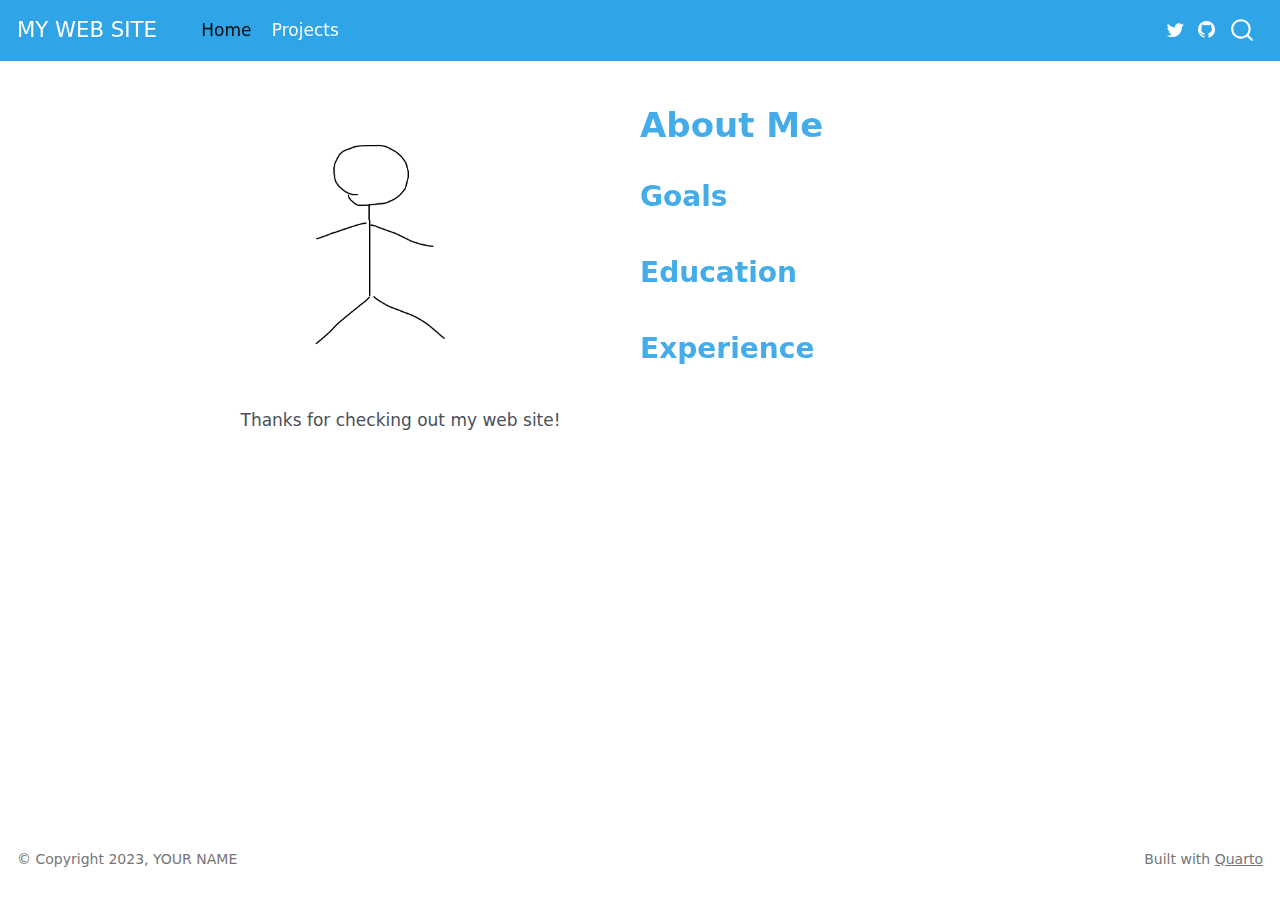
==== docs/index.html @ 5199b9a0 "Initial commit" ====
<!DOCTYPE html>
<html xmlns="http://www.w3.org/1999/xhtml" lang="en" xml:lang="en"><head>

<meta charset="utf-8">
<meta name="generator" content="quarto-1.3.361">

<meta name="viewport" content="width=device-width, initial-scale=1.0, user-scalable=yes">


<title>MY WEB SITE - About Me</title>
<style>
code{white-space: pre-wrap;}
span.smallcaps{font-variant: small-caps;}
div.columns{display: flex; gap: min(4vw, 1.5em);}
div.column{flex: auto; overflow-x: auto;}
div.hanging-indent{margin-left: 1.5em; text-indent: -1.5em;}
ul.task-list{list-style: none;}
ul.task-list li input[type="checkbox"] {
  width: 0.8em;
  margin: 0 0.8em 0.2em -1em; /* quarto-specific, see https://github.com/quarto-dev/quarto-cli/issues/4556 */ 
  vertical-align: middle;
}
</style>


<script src="site_libs/quarto-nav/quarto-nav.js"></script>
<script src="site_libs/quarto-nav/headroom.min.js"></script>
<script src="site_libs/clipboard/clipboard.min.js"></script>
<script src="site_libs/quarto-search/autocomplete.umd.js"></script>
<script src="site_libs/quarto-search/fuse.min.js"></script>
<script src="site_libs/quarto-search/quarto-search.js"></script>
<meta name="quarto:offset" content="./">
<script src="site_libs/quarto-html/quarto.js"></script>
<script src="site_libs/quarto-html/popper.min.js"></script>
<script src="site_libs/quarto-html/tippy.umd.min.js"></script>
<link href="site_libs/quarto-html/tippy.css" rel="stylesheet">
<link href="site_libs/quarto-html/quarto-syntax-highlighting.css" rel="stylesheet" id="quarto-text-highlighting-styles">
<script src="site_libs/bootstrap/bootstrap.min.js"></script>
<link href="site_libs/bootstrap/bootstrap-icons.css" rel="stylesheet">
<link href="site_libs/bootstrap/bootstrap.min.css" rel="stylesheet" id="quarto-bootstrap" data-mode="light">
<script id="quarto-search-options" type="application/json">{
  "location": "navbar",
  "copy-button": false,
  "collapse-after": 3,
  "panel-placement": "end",
  "type": "overlay",
  "limit": 20,
  "language": {
    "search-no-results-text": "No results",
    "search-matching-documents-text": "matching documents",
    "search-copy-link-title": "Copy link to search",
    "search-hide-matches-text": "Hide additional matches",
    "search-more-match-text": "more match in this document",
    "search-more-matches-text": "more matches in this document",
    "search-clear-button-title": "Clear",
    "search-detached-cancel-button-title": "Cancel",
    "search-submit-button-title": "Submit",
    "search-label": "Search"
  }
}</script>


</head>

<body class="nav-fixed fullcontent">

<div id="quarto-search-results"></div>
  <header id="quarto-header" class="headroom fixed-top">
    <nav class="navbar navbar-expand-lg navbar-dark ">
      <div class="navbar-container container-fluid">
      <div class="navbar-brand-container">
    <a class="navbar-brand" href="./index.html">
    <span class="navbar-title">MY WEB SITE</span>
    </a>
  </div>
            <div id="quarto-search" class="" title="Search"></div>
          <button class="navbar-toggler" type="button" data-bs-toggle="collapse" data-bs-target="#navbarCollapse" aria-controls="navbarCollapse" aria-expanded="false" aria-label="Toggle navigation" onclick="if (window.quartoToggleHeadroom) { window.quartoToggleHeadroom(); }">
  <span class="navbar-toggler-icon"></span>
</button>
          <div class="collapse navbar-collapse" id="navbarCollapse">
            <ul class="navbar-nav navbar-nav-scroll me-auto">
  <li class="nav-item">
    <a class="nav-link active" href="./index.html" rel="" target="" aria-current="page">
 <span class="menu-text">Home</span></a>
  </li>  
  <li class="nav-item">
    <a class="nav-link" href="./projects.html" rel="" target="">
 <span class="menu-text">Projects</span></a>
  </li>  
</ul>
            <div class="quarto-navbar-tools ms-auto">
    <a href="https://twitter.com/" title="" class="quarto-navigation-tool px-1" aria-label=""><i class="bi bi-twitter"></i></a>
    <a href="https://github.com/YOURUSERNAME/YOURREPO" title="" class="quarto-navigation-tool px-1" aria-label=""><i class="bi bi-github"></i></a>
</div>
          </div> <!-- /navcollapse -->
      </div> <!-- /container-fluid -->
    </nav>
</header>
<!-- content -->
<div id="quarto-content" class="quarto-container page-columns page-rows-contents page-layout-article page-navbar">
<!-- sidebar -->
<!-- margin-sidebar -->
    
<!-- main -->
<main class="content page-columns page-full" id="quarto-document-content">



<div class="quarto-about-broadside column-page">
  <div class="about-main">
    <div class="about-entity" style="background-image: url('img/profile.png')"></div>
    <div class="about-contents"><header id="title-block-header" class="quarto-title-block default">
<div class="quarto-title">
<h1 class="title">About Me</h1>
</div>
<div class="quarto-title-meta">
  </div>
</header><div id="me">
<section id="goals" class="level2">
<h2 data-anchor-id="goals">Goals</h2>
</section>
<section id="education" class="level2">
<h2 data-anchor-id="education">Education</h2>
</section>
<section id="experience" class="level2">
<h2 data-anchor-id="experience">Experience</h2>
</section>
</div></div>
  </div>
</div>

<p>Thanks for checking out my web site!</p>




</main> <!-- /main -->
<script id="quarto-html-after-body" type="application/javascript">
window.document.addEventListener("DOMContentLoaded", function (event) {
  const toggleBodyColorMode = (bsSheetEl) => {
    const mode = bsSheetEl.getAttribute("data-mode");
    const bodyEl = window.document.querySelector("body");
    if (mode === "dark") {
      bodyEl.classList.add("quarto-dark");
      bodyEl.classList.remove("quarto-light");
    } else {
      bodyEl.classList.add("quarto-light");
      bodyEl.classList.remove("quarto-dark");
    }
  }
  const toggleBodyColorPrimary = () => {
    const bsSheetEl = window.document.querySelector("link#quarto-bootstrap");
    if (bsSheetEl) {
      toggleBodyColorMode(bsSheetEl);
    }
  }
  toggleBodyColorPrimary();  
  const isCodeAnnotation = (el) => {
    for (const clz of el.classList) {
      if (clz.startsWith('code-annotation-')) {                     
        return true;
      }
    }
    return false;
  }
  const clipboard = new window.ClipboardJS('.code-copy-button', {
    text: function(trigger) {
      const codeEl = trigger.previousElementSibling.cloneNode(true);
      for (const childEl of codeEl.children) {
        if (isCodeAnnotation(childEl)) {
          childEl.remove();
        }
      }
      return codeEl.innerText;
    }
  });
  clipboard.on('success', function(e) {
    // button target
    const button = e.trigger;
    // don't keep focus
    button.blur();
    // flash "checked"
    button.classList.add('code-copy-button-checked');
    var currentTitle = button.getAttribute("title");
    button.setAttribute("title", "Copied!");
    let tooltip;
    if (window.bootstrap) {
      button.setAttribute("data-bs-toggle", "tooltip");
      button.setAttribute("data-bs-placement", "left");
      button.setAttribute("data-bs-title", "Copied!");
      tooltip = new bootstrap.Tooltip(button, 
        { trigger: "manual", 
          customClass: "code-copy-button-tooltip",
          offset: [0, -8]});
      tooltip.show();    
    }
    setTimeout(function() {
      if (tooltip) {
        tooltip.hide();
        button.removeAttribute("data-bs-title");
        button.removeAttribute("data-bs-toggle");
        button.removeAttribute("data-bs-placement");
      }
      button.setAttribute("title", currentTitle);
      button.classList.remove('code-copy-button-checked');
    }, 1000);
    // clear code selection
    e.clearSelection();
  });
  function tippyHover(el, contentFn) {
    const config = {
      allowHTML: true,
      content: contentFn,
      maxWidth: 500,
      delay: 100,
      arrow: false,
      appendTo: function(el) {
          return el.parentElement;
      },
      interactive: true,
      interactiveBorder: 10,
      theme: 'quarto',
      placement: 'bottom-start'
    };
    window.tippy(el, config); 
  }
  const noterefs = window.document.querySelectorAll('a[role="doc-noteref"]');
  for (var i=0; i<noterefs.length; i++) {
    const ref = noterefs[i];
    tippyHover(ref, function() {
      // use id or data attribute instead here
      let href = ref.getAttribute('data-footnote-href') || ref.getAttribute('href');
      try { href = new URL(href).hash; } catch {}
      const id = href.replace(/^#\/?/, "");
      const note = window.document.getElementById(id);
      return note.innerHTML;
    });
  }
      let selectedAnnoteEl;
      const selectorForAnnotation = ( cell, annotation) => {
        let cellAttr = 'data-code-cell="' + cell + '"';
        let lineAttr = 'data-code-annotation="' +  annotation + '"';
        const selector = 'span[' + cellAttr + '][' + lineAttr + ']';
        return selector;
      }
      const selectCodeLines = (annoteEl) => {
        const doc = window.document;
        const targetCell = annoteEl.getAttribute("data-target-cell");
        const targetAnnotation = annoteEl.getAttribute("data-target-annotation");
        const annoteSpan = window.document.querySelector(selectorForAnnotation(targetCell, targetAnnotation));
        const lines = annoteSpan.getAttribute("data-code-lines").split(",");
        const lineIds = lines.map((line) => {
          return targetCell + "-" + line;
        })
        let top = null;
        let height = null;
        let parent = null;
        if (lineIds.length > 0) {
            //compute the position of the single el (top and bottom and make a div)
            const el = window.document.getElementById(lineIds[0]);
            top = el.offsetTop;
            height = el.offsetHeight;
            parent = el.parentElement.parentElement;
          if (lineIds.length > 1) {
            const lastEl = window.document.getElementById(lineIds[lineIds.length - 1]);
            const bottom = lastEl.offsetTop + lastEl.offsetHeight;
            height = bottom - top;
          }
          if (top !== null && height !== null && parent !== null) {
            // cook up a div (if necessary) and position it 
            let div = window.document.getElementById("code-annotation-line-highlight");
            if (div === null) {
              div = window.document.createElement("div");
              div.setAttribute("id", "code-annotation-line-highlight");
              div.style.position = 'absolute';
              parent.appendChild(div);
            }
            div.style.top = top - 2 + "px";
            div.style.height = height + 4 + "px";
            let gutterDiv = window.document.getElementById("code-annotation-line-highlight-gutter");
            if (gutterDiv === null) {
              gutterDiv = window.document.createElement("div");
              gutterDiv.setAttribute("id", "code-annotation-line-highlight-gutter");
              gutterDiv.style.position = 'absolute';
              const codeCell = window.document.getElementById(targetCell);
              const gutter = codeCell.querySelector('.code-annotation-gutter');
              gutter.appendChild(gutterDiv);
            }
            gutterDiv.style.top = top - 2 + "px";
            gutterDiv.style.height = height + 4 + "px";
          }
          selectedAnnoteEl = annoteEl;
        }
      };
      const unselectCodeLines = () => {
        const elementsIds = ["code-annotation-line-highlight", "code-annotation-line-highlight-gutter"];
        elementsIds.forEach((elId) => {
          const div = window.document.getElementById(elId);
          if (div) {
            div.remove();
          }
        });
        selectedAnnoteEl = undefined;
      };
      // Attach click handler to the DT
      const annoteDls = window.document.querySelectorAll('dt[data-target-cell]');
      for (const annoteDlNode of annoteDls) {
        annoteDlNode.addEventListener('click', (event) => {
          const clickedEl = event.target;
          if (clickedEl !== selectedAnnoteEl) {
            unselectCodeLines();
            const activeEl = window.document.querySelector('dt[data-target-cell].code-annotation-active');
            if (activeEl) {
              activeEl.classList.remove('code-annotation-active');
            }
            selectCodeLines(clickedEl);
            clickedEl.classList.add('code-annotation-active');
          } else {
            // Unselect the line
            unselectCodeLines();
            clickedEl.classList.remove('code-annotation-active');
          }
        });
      }
  const findCites = (el) => {
    const parentEl = el.parentElement;
    if (parentEl) {
      const cites = parentEl.dataset.cites;
      if (cites) {
        return {
          el,
          cites: cites.split(' ')
        };
      } else {
        return findCites(el.parentElement)
      }
    } else {
      return undefined;
    }
  };
  var bibliorefs = window.document.querySelectorAll('a[role="doc-biblioref"]');
  for (var i=0; i<bibliorefs.length; i++) {
    const ref = bibliorefs[i];
    const citeInfo = findCites(ref);
    if (citeInfo) {
      tippyHover(citeInfo.el, function() {
        var popup = window.document.createElement('div');
        citeInfo.cites.forEach(function(cite) {
          var citeDiv = window.document.createElement('div');
          citeDiv.classList.add('hanging-indent');
          citeDiv.classList.add('csl-entry');
          var biblioDiv = window.document.getElementById('ref-' + cite);
          if (biblioDiv) {
            citeDiv.innerHTML = biblioDiv.innerHTML;
          }
          popup.appendChild(citeDiv);
        });
        return popup.innerHTML;
      });
    }
  }
});
</script>
</div> <!-- /content -->
<footer class="footer">
  <div class="nav-footer">
    <div class="nav-footer-left">© Copyright 2023, YOUR NAME</div>   
    <div class="nav-footer-center">
      &nbsp;
    </div>
    <div class="nav-footer-right">Built with <a href="https://quarto.org/">Quarto</a></div>
  </div>
</footer>



</body></html>
---- docs/site_libs/quarto-html/tippy.css ----
.tippy-box[data-animation=fade][data-state=hidden]{opacity:0}[data-tippy-root]{max-width:calc(100vw - 10px)}.tippy-box{position:relative;background-color:#333;color:#fff;border-radius:4px;font-size:14px;line-height:1.4;white-space:normal;outline:0;transition-property:transform,visibility,opacity}.tippy-box[data-placement^=top]>.tippy-arrow{bottom:0}.tippy-box[data-placement^=top]>.tippy-arrow:before{bottom:-7px;left:0;border-width:8px 8px 0;border-top-color:initial;transform-origin:center top}.tippy-box[data-placement^=bottom]>.tippy-arrow{top:0}.tippy-box[data-placement^=bottom]>.tippy-arrow:before{top:-7px;left:0;border-width:0 8px 8px;border-bottom-color:initial;transform-origin:center bottom}.tippy-box[data-placement^=left]>.tippy-arrow{right:0}.tippy-box[data-placement^=left]>.tippy-arrow:before{border-width:8px 0 8px 8px;border-left-color:initial;right:-7px;transform-origin:center left}.tippy-box[data-placement^=right]>.tippy-arrow{left:0}.tippy-box[data-placement^=right]>.tippy-arrow:before{left:-7px;border-width:8px 8px 8px 0;border-right-color:initial;transform-origin:center right}.tippy-box[data-inertia][data-state=visible]{transition-timing-function:cubic-bezier(.54,1.5,.38,1.11)}.tippy-arrow{width:16px;height:16px;color:#333}.tippy-arrow:before{content:"";position:absolute;border-color:transparent;border-style:solid}.tippy-content{position:relative;padding:5px 9px;z-index:1}
---- docs/site_libs/quarto-html/quarto-syntax-highlighting.css ----
/* quarto syntax highlight colors */
:root {
  --quarto-hl-ot-color: #003B4F;
  --quarto-hl-at-color: #657422;
  --quarto-hl-ss-color: #20794D;
  --quarto-hl-an-color: #5E5E5E;
  --quarto-hl-fu-color: #4758AB;
  --quarto-hl-st-color: #20794D;
  --quarto-hl-cf-color: #003B4F;
  --quarto-hl-op-color: #5E5E5E;
  --quarto-hl-er-color: #AD0000;
  --quarto-hl-bn-color: #AD0000;
  --quarto-hl-al-color: #AD0000;
  --quarto-hl-va-color: #111111;
  --quarto-hl-bu-color: inherit;
  --quarto-hl-ex-color: inherit;
  --quarto-hl-pp-color: #AD0000;
  --quarto-hl-in-color: #5E5E5E;
  --quarto-hl-vs-color: #20794D;
  --quarto-hl-wa-color: #5E5E5E;
  --quarto-hl-do-color: #5E5E5E;
  --quarto-hl-im-color: #00769E;
  --quarto-hl-ch-color: #20794D;
  --quarto-hl-dt-color: #AD0000;
  --quarto-hl-fl-color: #AD0000;
  --quarto-hl-co-color: #5E5E5E;
  --quarto-hl-cv-color: #5E5E5E;
  --quarto-hl-cn-color: #8f5902;
  --quarto-hl-sc-color: #5E5E5E;
  --quarto-hl-dv-color: #AD0000;
  --quarto-hl-kw-color: #003B4F;
}

/* other quarto variables */
:root {
  --quarto-font-monospace: SFMono-Regular, Menlo, Monaco, Consolas, "Liberation Mono", "Courier New", monospace;
}

pre > code.sourceCode > span {
  color: #003B4F;
}

code span {
  color: #003B4F;
}

code.sourceCode > span {
  color: #003B4F;
}

div.sourceCode,
div.sourceCode pre.sourceCode {
  color: #003B4F;
}

code span.ot {
  color: #003B4F;
  font-style: inherit;
}

code span.at {
  color: #657422;
  font-style: inherit;
}

code span.ss {
  color: #20794D;
  font-style: inherit;
}

code span.an {
  color: #5E5E5E;
  font-style: inherit;
}

code span.fu {
  color: #4758AB;
  font-style: inherit;
}

code span.st {
  color: #20794D;
  font-style: inherit;
}

code span.cf {
  color: #003B4F;
  font-style: inherit;
}

code span.op {
  color: #5E5E5E;
  font-style: inherit;
}

code span.er {
  color: #AD0000;
  font-style: inherit;
}

code span.bn {
  color: #AD0000;
  font-style: inherit;
}

code span.al {
  color: #AD0000;
  font-style: inherit;
}

code span.va {
  color: #111111;
  font-style: inherit;
}

code span.bu {
  font-style: inherit;
}

code span.ex {
  font-style: inherit;
}

code span.pp {
  color: #AD0000;
  font-style: inherit;
}

code span.in {
  color: #5E5E5E;
  font-style: inherit;
}

code span.vs {
  color: #20794D;
  font-style: inherit;
}

code span.wa {
  color: #5E5E5E;
  font-style: italic;
}

code span.do {
  color: #5E5E5E;
  font-style: italic;
}

code span.im {
  color: #00769E;
  font-style: inherit;
}

code span.ch {
  color: #20794D;
  font-style: inherit;
}

code span.dt {
  color: #AD0000;
  font-style: inherit;
}

code span.fl {
  color: #AD0000;
  font-style: inherit;
}

code span.co {
  color: #5E5E5E;
  font-style: inherit;
}

code span.cv {
  color: #5E5E5E;
  font-style: italic;
}

code span.cn {
  color: #8f5902;
  font-style: inherit;
}

code span.sc {
  color: #5E5E5E;
  font-style: inherit;
}

code span.dv {
  color: #AD0000;
  font-style: inherit;
}

code span.kw {
  color: #003B4F;
  font-style: inherit;
}

.prevent-inlining {
  content: "</";
}

/*# sourceMappingURL=debc5d5d77c3f9108843748ff7464032.css.map */
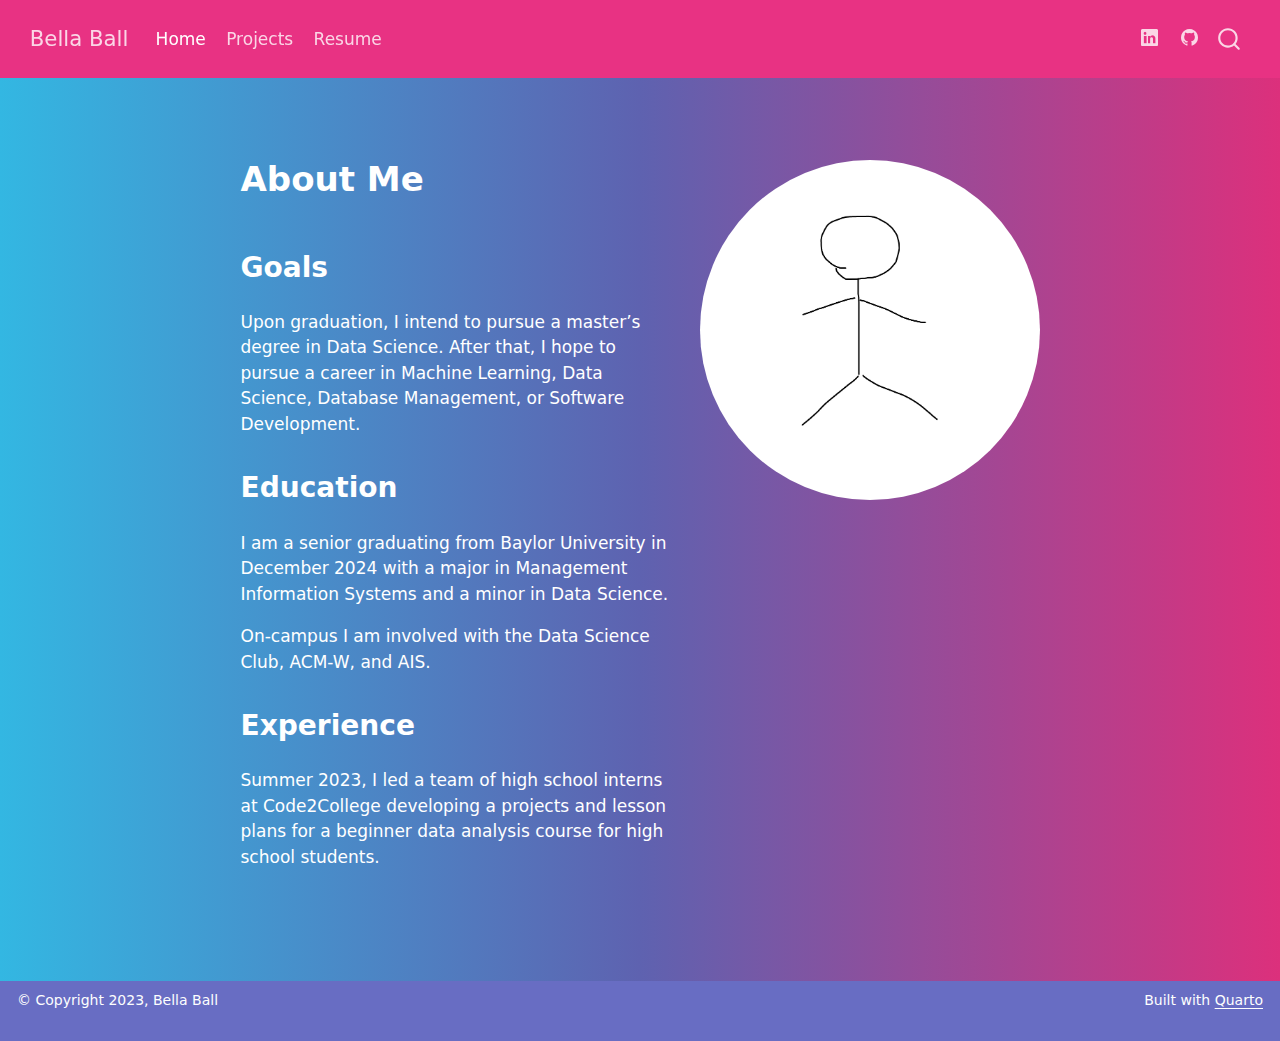
==== commit 9b6b75b4: "Render 2" ====
--- a/docs/index.html
+++ b/docs/index.html
@@ -2,12 +2,12 @@
 <html xmlns="http://www.w3.org/1999/xhtml" lang="en" xml:lang="en"><head>
 
 <meta charset="utf-8">
-<meta name="generator" content="quarto-1.3.361">
+<meta name="generator" content="quarto-1.4.550">
 
 <meta name="viewport" content="width=device-width, initial-scale=1.0, user-scalable=yes">
 
 
-<title>MY WEB SITE - About Me</title>
+<title>Bella Ball - About Me</title>
 <style>
 code{white-space: pre-wrap;}
 span.smallcaps{font-variant: small-caps;}
@@ -44,7 +44,13 @@
   "collapse-after": 3,
   "panel-placement": "end",
   "type": "overlay",
-  "limit": 20,
+  "limit": 50,
+  "keyboard-shortcut": [
+    "f",
+    "/",
+    "s"
+  ],
+  "show-item-context": false,
   "language": {
     "search-no-results-text": "No results",
     "search-matching-documents-text": "matching documents",
@@ -53,6 +59,7 @@
     "search-more-match-text": "more match in this document",
     "search-more-matches-text": "more matches in this document",
     "search-clear-button-title": "Clear",
+    "search-text-placeholder": "",
     "search-detached-cancel-button-title": "Cancel",
     "search-submit-button-title": "Submit",
     "search-label": "Search"
@@ -66,11 +73,11 @@
 
 <div id="quarto-search-results"></div>
   <header id="quarto-header" class="headroom fixed-top">
-    <nav class="navbar navbar-expand-lg navbar-dark ">
+    <nav class="navbar navbar-expand-lg " data-bs-theme="dark">
       <div class="navbar-container container-fluid">
-      <div class="navbar-brand-container">
+      <div class="navbar-brand-container mx-auto">
     <a class="navbar-brand" href="./index.html">
-    <span class="navbar-title">MY WEB SITE</span>
+    <span class="navbar-title">Bella Ball</span>
     </a>
   </div>
             <div id="quarto-search" class="" title="Search"></div>
@@ -80,19 +87,23 @@
           <div class="collapse navbar-collapse" id="navbarCollapse">
             <ul class="navbar-nav navbar-nav-scroll me-auto">
   <li class="nav-item">
-    <a class="nav-link active" href="./index.html" rel="" target="" aria-current="page">
- <span class="menu-text">Home</span></a>
+    <a class="nav-link active" href="./index.html" aria-current="page"> 
+<span class="menu-text">Home</span></a>
   </li>  
   <li class="nav-item">
-    <a class="nav-link" href="./projects.html" rel="" target="">
- <span class="menu-text">Projects</span></a>
+    <a class="nav-link" href="./projects.html"> 
+<span class="menu-text">Projects</span></a>
+  </li>  
+  <li class="nav-item">
+    <a class="nav-link" href="./resume.html"> 
+<span class="menu-text">Resume</span></a>
   </li>  
 </ul>
-            <div class="quarto-navbar-tools ms-auto">
-    <a href="https://twitter.com/" title="" class="quarto-navigation-tool px-1" aria-label=""><i class="bi bi-twitter"></i></a>
-    <a href="https://github.com/YOURUSERNAME/YOURREPO" title="" class="quarto-navigation-tool px-1" aria-label=""><i class="bi bi-github"></i></a>
+          </div> <!-- /navcollapse -->
+          <div class="quarto-navbar-tools">
+    <a href="https://linkedin.com/in/bellarball" title="" class="quarto-navigation-tool px-1" aria-label=""><i class="bi bi-linkedin"></i></a>
+    <a href="https://github.com/bellbow/" title="" class="quarto-navigation-tool px-1" aria-label=""><i class="bi bi-github"></i></a>
 </div>
-          </div> <!-- /navcollapse -->
       </div> <!-- /container-fluid -->
     </nav>
 </header>
@@ -106,30 +117,38 @@
 
 
 
-<div class="quarto-about-broadside column-page">
-  <div class="about-main">
-    <div class="about-entity" style="background-image: url('img/profile.png')"></div>
-    <div class="about-contents"><header id="title-block-header" class="quarto-title-block default">
+
+<div class="quarto-about-solana column-body content">
+  <div class="about-entity">
+    <div class="entity-contents">
+      <header id="title-block-header" class="quarto-title-block default">
 <div class="quarto-title">
 <h1 class="title">About Me</h1>
 </div>
 <div class="quarto-title-meta">
   </div>
-</header><div id="me">
+</header> 
+      <div class="about-contents"><div id="me">
 <section id="goals" class="level2">
 <h2 data-anchor-id="goals">Goals</h2>
+<p>Upon graduation, I intend to pursue a master’s degree in Data Science. After that, I hope to pursue a career in Machine Learning, Data Science, Database Management, or Software Development.</p>
 </section>
 <section id="education" class="level2">
 <h2 data-anchor-id="education">Education</h2>
+<p>I am a senior graduating from Baylor University in December 2024 with a major in Management Information Systems and a minor in Data Science.</p>
+<p>On-campus I am involved with the Data Science Club, ACM-W, and AIS.</p>
 </section>
 <section id="experience" class="level2">
 <h2 data-anchor-id="experience">Experience</h2>
+<p>Summer 2023, I led a team of high school interns at Code2College developing a projects and lesson plans for a beginner data analysis course for high school students.</p>
 </section>
 </div></div>
+    </div>
+    <img src="img/profile.png" class="about-image
+  round " style="height: 20em; width: 20em;">
   </div>
 </div>
 
-<p>Thanks for checking out my web site!</p>
 
 
 
@@ -207,10 +226,9 @@
     // clear code selection
     e.clearSelection();
   });
-  function tippyHover(el, contentFn) {
+  function tippyHover(el, contentFn, onTriggerFn, onUntriggerFn) {
     const config = {
       allowHTML: true,
-      content: contentFn,
       maxWidth: 500,
       delay: 100,
       arrow: false,
@@ -220,8 +238,17 @@
       interactive: true,
       interactiveBorder: 10,
       theme: 'quarto',
-      placement: 'bottom-start'
+      placement: 'bottom-start',
     };
+    if (contentFn) {
+      config.content = contentFn;
+    }
+    if (onTriggerFn) {
+      config.onTrigger = onTriggerFn;
+    }
+    if (onUntriggerFn) {
+      config.onUntrigger = onUntriggerFn;
+    }
     window.tippy(el, config); 
   }
   const noterefs = window.document.querySelectorAll('a[role="doc-noteref"]');
@@ -234,6 +261,125 @@
       const id = href.replace(/^#\/?/, "");
       const note = window.document.getElementById(id);
       return note.innerHTML;
+    });
+  }
+  const xrefs = window.document.querySelectorAll('a.quarto-xref');
+  const processXRef = (id, note) => {
+    // Strip column container classes
+    const stripColumnClz = (el) => {
+      el.classList.remove("page-full", "page-columns");
+      if (el.children) {
+        for (const child of el.children) {
+          stripColumnClz(child);
+        }
+      }
+    }
+    stripColumnClz(note)
+    if (id === null || id.startsWith('sec-')) {
+      // Special case sections, only their first couple elements
+      const container = document.createElement("div");
+      if (note.children && note.children.length > 2) {
+        container.appendChild(note.children[0].cloneNode(true));
+        for (let i = 1; i < note.children.length; i++) {
+          const child = note.children[i];
+          if (child.tagName === "P" && child.innerText === "") {
+            continue;
+          } else {
+            container.appendChild(child.cloneNode(true));
+            break;
+          }
+        }
+        if (window.Quarto?.typesetMath) {
+          window.Quarto.typesetMath(container);
+        }
+        return container.innerHTML
+      } else {
+        if (window.Quarto?.typesetMath) {
+          window.Quarto.typesetMath(note);
+        }
+        return note.innerHTML;
+      }
+    } else {
+      // Remove any anchor links if they are present
+      const anchorLink = note.querySelector('a.anchorjs-link');
+      if (anchorLink) {
+        anchorLink.remove();
+      }
+      if (window.Quarto?.typesetMath) {
+        window.Quarto.typesetMath(note);
+      }
+      // TODO in 1.5, we should make sure this works without a callout special case
+      if (note.classList.contains("callout")) {
+        return note.outerHTML;
+      } else {
+        return note.innerHTML;
+      }
+    }
+  }
+  for (var i=0; i<xrefs.length; i++) {
+    const xref = xrefs[i];
+    tippyHover(xref, undefined, function(instance) {
+      instance.disable();
+      let url = xref.getAttribute('href');
+      let hash = undefined; 
+      if (url.startsWith('#')) {
+        hash = url;
+      } else {
+        try { hash = new URL(url).hash; } catch {}
+      }
+      if (hash) {
+        const id = hash.replace(/^#\/?/, "");
+        const note = window.document.getElementById(id);
+        if (note !== null) {
+          try {
+            const html = processXRef(id, note.cloneNode(true));
+            instance.setContent(html);
+          } finally {
+            instance.enable();
+            instance.show();
+          }
+        } else {
+          // See if we can fetch this
+          fetch(url.split('#')[0])
+          .then(res => res.text())
+          .then(html => {
+            const parser = new DOMParser();
+            const htmlDoc = parser.parseFromString(html, "text/html");
+            const note = htmlDoc.getElementById(id);
+            if (note !== null) {
+              const html = processXRef(id, note);
+              instance.setContent(html);
+            } 
+          }).finally(() => {
+            instance.enable();
+            instance.show();
+          });
+        }
+      } else {
+        // See if we can fetch a full url (with no hash to target)
+        // This is a special case and we should probably do some content thinning / targeting
+        fetch(url)
+        .then(res => res.text())
+        .then(html => {
+          const parser = new DOMParser();
+          const htmlDoc = parser.parseFromString(html, "text/html");
+          const note = htmlDoc.querySelector('main.content');
+          if (note !== null) {
+            // This should only happen for chapter cross references
+            // (since there is no id in the URL)
+            // remove the first header
+            if (note.children.length > 0 && note.children[0].tagName === "HEADER") {
+              note.children[0].remove();
+            }
+            const html = processXRef(null, note);
+            instance.setContent(html);
+          } 
+        }).finally(() => {
+          instance.enable();
+          instance.show();
+        });
+      }
+    }, function(instance) {
     });
   }
       let selectedAnnoteEl;
@@ -277,6 +423,7 @@
             }
             div.style.top = top - 2 + "px";
             div.style.height = height + 4 + "px";
+            div.style.left = 0;
             let gutterDiv = window.document.getElementById("code-annotation-line-highlight-gutter");
             if (gutterDiv === null) {
               gutterDiv = window.document.createElement("div");
@@ -302,6 +449,32 @@
         });
         selectedAnnoteEl = undefined;
       };
+        // Handle positioning of the toggle
+    window.addEventListener(
+      "resize",
+      throttle(() => {
+        elRect = undefined;
+        if (selectedAnnoteEl) {
+          selectCodeLines(selectedAnnoteEl);
+        }
+      }, 10)
+    );
+    function throttle(fn, ms) {
+    let throttle = false;
+    let timer;
+      return (...args) => {
+        if(!throttle) { // first call gets through
+            fn.apply(this, args);
+            throttle = true;
+        } else { // all the others get throttled
+            if(timer) clearTimeout(timer); // cancel #2
+            timer = setTimeout(() => {
+              fn.apply(this, args);
+              timer = throttle = false;
+            }, ms);
+        }
+      };
+    }
       // Attach click handler to the DT
       const annoteDls = window.document.querySelectorAll('dt[data-target-cell]');
       for (const annoteDlNode of annoteDls) {
@@ -364,14 +537,19 @@
 </div> <!-- /content -->
 <footer class="footer">
   <div class="nav-footer">
-    <div class="nav-footer-left">© Copyright 2023, YOUR NAME</div>   
+    <div class="nav-footer-left">
+<p>© Copyright 2023, Bella Ball</p>
+</div>   
     <div class="nav-footer-center">
       &nbsp;
     </div>
-    <div class="nav-footer-right">Built with <a href="https://quarto.org/">Quarto</a></div>
+    <div class="nav-footer-right">
+<p>Built with <a href="https://quarto.org/">Quarto</a></p>
+</div>
   </div>
 </footer>
 
 
 
+
 </body></html>